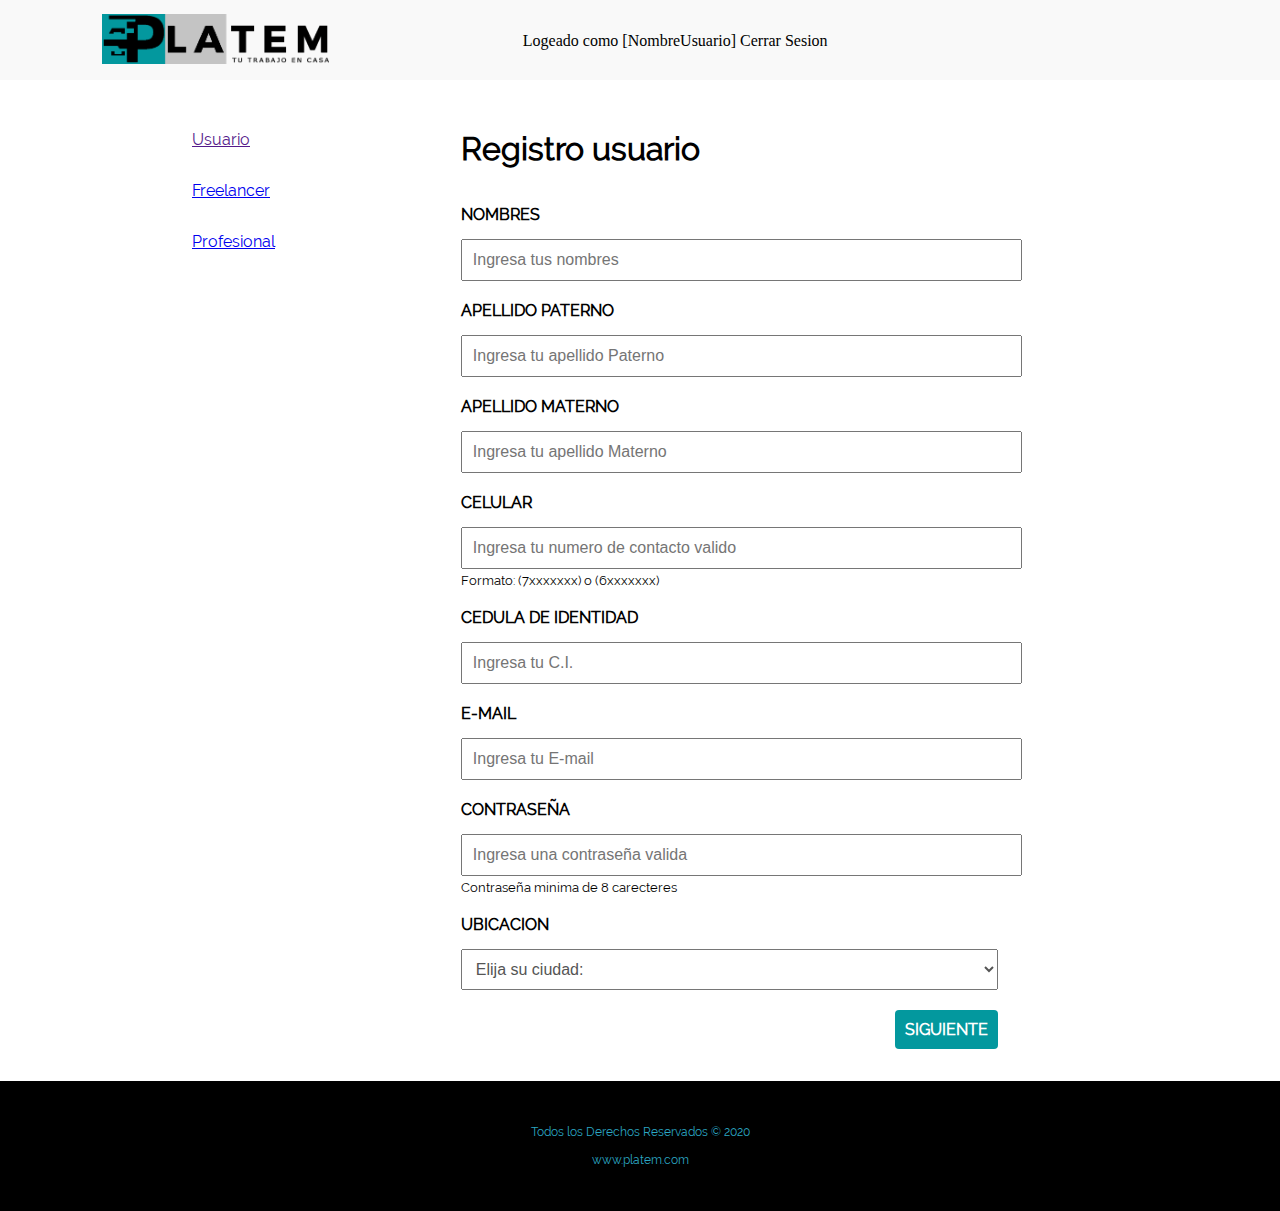
==== suscribe.html @ ff025c1d "borrado la parte de esepcialidades" ====
<!DOCTYPE html>
<html lang="es">
  <head>
    <meta charset="UTF-8" />
    <meta name="viewport" content="width=device-width, initial-scale=1.0" />
    <title>.: Plataforma Digital :.</title>
    <link rel="stylesheet" href="styles/styles.css" />
    <link rel="stylesheet" href="styles/formulario.css" />
  </head>
  <body>
    <!-- Cabecera Pagina Principal -->

    <header class="form-main">
      <!-- Ancho contenedor logo y Barra de navegacion -->

      <div class="ancho">
        <!-- Logo principal de la pagina -->

        <div class="logo">
          <a href="index.html"
            ><p><img class="img-suscribe" src="images/logo7.png" /></p
          ></a>
        </div>
        <!-- Menu de navegacion de la pagina -->

        <input type="checkbox" id="chk" />
        <label for="chk" class="ver-menu">
          <i class="fa fa-bars"></i>
        </label>

        <nav>
          <label for="">Logeado como [NombreUsuario]</label>
          <label for="">Cerrar Sesion</label>
        </nav>
      </div>
    </header>

    <section class="suscribe">
      <br />
      <br />
      <br />
      <br />
      <br />
      <br />

      <!-- enlaces a suscripcion, freelancer y profesional -->
      <div class="lateral">
        <ul>
          <li><a href="">Usuario</a></li>
          <li><a href="suscribe1.html">Freelancer</a></li>
          <li><a href="suscribe2.html">Profesional</a></li>
        </ul>
      </div>

      <!-- contenido de registro -->
      <div class="form-suscribe">
        <h1>Registro usuario</h1>
        <br />
        <br />

        <!-- Formulario de registro de usuario  -->
        <form action="resgistro.php" method="post">
          <label class="lbl-suscribe">Nombres</label>
          <input
            type="text"
            name="Nombres"
            placeholder="Ingresa tus nombres"
            class="caja-suscribe"
            required=""
            pattern="[A-Z a-z]+"
          />
          <br />
          <br />

          <label class="lbl-suscribe">Apellido Paterno</label>
          <input
            type="text"
            name="PaternoUsr"
            placeholder="Ingresa tu apellido Paterno"
            class="caja-suscribe"
            pattern="[A-Z a-z]+"
          />
          <br />
          <br />

          <label class="lbl-suscribe">Apellido Materno</label>
          <input
            type="text"
            name="MaternoUsr"
            placeholder="Ingresa tu apellido Materno"
            class="caja-suscribe"
            required=""
            pattern="[A-Z a-z]+"
          />
          <br />
          <br />

          <label class="lbl-suscribe">Celular</label>
          <input
            type="text"
            name="Celular"
            placeholder="Ingresa tu numero de contacto valido"
            class="caja-suscribe"
            pattern="[0-9]{8}"
          />
          <small>Formato: (7xxxxxxx) o (6xxxxxxx)</small>
          <br />
          <br />

          <label class="lbl-suscribe">Cedula de Identidad</label>
          <input
            type="text"
            name="ci"
            placeholder="Ingresa tu C.I."
            class="caja-suscribe"
            pattern="[0-9]{7,8}"
          />
          <br />
          <br />

          <label class="lbl-suscribe">E-mail</label>
          <input
            type="email"
            name="Email"
            placeholder="Ingresa tu E-mail"
            class="caja-suscribe"
            required
            pattern="[a-zA-Z0-9_]+([.][a-zA-Z0-9_]+)*@[a-zA-Z0-9_]+([.][a-zA-Z0-9_]+)*[.][a-zA-Z]{1,5}"
          />
          <br />
          <br />

          <label class="lbl-suscribe">Contraseña</label>
          <input
            type="password"
            name="contraseña"
            placeholder="Ingresa una contraseña valida"
            class="caja-suscribe"
            required
            pattern=".{6,20}"
            title="Entre 8 y 20 caracteres"
          />
          <small>Contraseña minima de 8 carecteres</small>
          <br />
          <br />

          <label class="lbl-suscribe">Ubicacion</label>
          <select name="Ubicacion" id="" class="caja-suscribe">
            <option value="op">Elija su ciudad:</option>
            <option value="lp">La Paz</option>
            <option value="or">Oruro</option>
            <option value="pt">Potosi</option>
            <option value="cb">Cochabamba</option>
            <option value="ch">Chuquisaca</option>
            <option value="tj">Tarija</option>
            <option value="pn">Pando</option>
            <option value="bn">Beni</option>
            <option value="sc">Santa Cruz</option>
          </select>
          <br />
          <br />
          <a href="/suscribe1.html" class="a-suscribe">Siguiente</a>
        </form>

        <!-- fin datos registro usuario -->
      </div>

      <!-- fin contenedor de registro -->
    </section>

    <!-- Footer de la pagina -->
    <footer>
      <br />
      <div>
        <p>Todos los Derechos Reservados &copy; 2020</p>
        <br />
        <p>www.platem.com</p>
      </div>
      <br />
    </footer>
  </body>
</html>
---- styles/styles.css ----
* {
  margin: 0;
  padding: 0;
}

header {
  width: 100%;
  /* background: #1abc9c;*/
  /*poner trasparencia*/
  background: rgba(0, 0, 0, 0.6);
  /* anch del header */
  height: 80px;
  /*el contenedor header se queda fijo*/
  position: fixed;
  z-index: 10;
}

/* modificacion del acnho */
.ancho {
  width: 84%;
  height: 80px;
  margin: auto;
}

.logo {
  width: 30%;
  height: 80px;
  float: left;
  box-sizing: border-box;
}

.logo img {
  padding-top: 14px;
  height: 64px;
}

.ver-menu,
.ocultar-menu {
  color: #ccc;
  transition: 0.3s;
  font-size: 30px;
  display: none;
  cursor: pointer;
}

.ver-menu:hover,
.ocultar-menu:hover {
  color: #5bb9c6;
}

.ver-menu {
  float: right;
}

.ver-menu i {
  padding-top: 14px;
  padding-right: 14px;
}

#chk {
  position: absolute;
  visibility: hidden;
  z-index: -100;
}

nav {
  width: 70%;
  height: 80px;
  float: right;
  text-align: right;
  padding-top: 32px;
  padding-right: 350px;
  box-sizing: border-box;
  z-index: 20;
}

nav ul li {
  display: inline;
}

nav ul li a {
  color: #ccc;
  font-size: 14px;
  text-decoration: none;
  text-transform: uppercase;
  padding-left: 12px;
  font-weight: bold;
  letter-spacing: 1px;
  font-family: rale;
  transition: 0.3s;
  z-index: 30;
}

nav ul li a:hover {
  color: #5bb9c6;
}

@font-face {
  font-family: rale;
  src: url(../fonts/Raleway-Regular.ttf);
}

.modal {
  width: 100%;
  height: 100vh;
  display: flex;
  justify-content: center;
  align-items: center;
  z-index: 1000;
}

.modal {
  position: fixed;
  top: 0;
  left: 0;
  background: rgba(0, 0, 0, 0.5);
  transition: all 500ms ease;
  opacity: 0;
  visibility: hidden;
}

.inp-modal {
  float: right;
}

.linea {
  color: #fff;
}

.lbl-modal {
  position: absolute;
  right: 80px;
  top: 24px;
  font-size: 14px;
  font-weight: bold;
  text-transform: uppercase;
}

#btn-modal:checked ~ .modal {
  opacity: 1;
  visibility: visible;
}

.contenedor-m {
  width: 400px;
  height: 500px;
  margin: auto;
  padding: 15px 15px;
  background: #fff;
  box-shadow: 1px 7px 25px rgba(0, 0, 0, 0.6);
  transition: all 500ms ease;
  position: relative;
  transform: translateY(-30%);
}

#btn-modal:checked ~ .modal .contenedor-m {
  transform: translateY(0%);
}

.contenedor-m .titulo-m {
  padding: 10px;
  /*background: #5bb9c6;*/
  color: #666;
  /* font-weight: bold; */
  font-weight: bolder;
  text-transform: uppercase;
}

.contenedor-m label {
  position: absolute;
  top: 30px;
  right: 30px;
  color: #666;
  font-size: 18px;
  cursor: pointer;
  font-family: rale;
  font-weight: bold;
  text-transform: uppercase;
}

#btn-modal {
  display: none;
}

.lbl-modal {
  font-family: rale;
  background: rgb(255, 217, 0);
  float: auto;
  padding: 10px 10px;
  border-radius: 4px;
  cursor: pointer;
}

.form-main {
  width: 100%;
  background: #f9f9f9;
  height: 80px;
}

.suscribe {
  font-family: rale;
  width: 70%;
  margin: auto;
  padding: 1em, 1.5em;
  box-sizing: border-box;
}

.img-suscribe {
  /*width: 30%;*/
  height: 80px;
  float: left;
  box-sizing: border-box;
}

.img-suscribe {
  padding-top: 14px;
  height: 64px;
}

.lateral {
  float: left;
  width: 30%;
  /* background-color: #ddd; */
  margin: auto;
  padding: 1em, 1.5em;
}

.lateral ul li {
  display: block;
  text-decoration: none;
  padding-top: 1em;
  padding-bottom: 1em;
}

.form-suscribe {
  float: left;
  width: 60%;
  margin: auto;
  padding-top: 1em;
  padding-bottom: 2em;
}

.a-suscribe {
  float: right;
  color: #fff;
  font-family: rale;
  font-weight: bold;
  background: #03989e;
  padding: 10px 10px;
  border-radius: 4px;
  text-decoration: none;
  text-transform: uppercase;
}
---- styles/formulario.css ----
.formu-ti {
  color: #777;
}

.dos-columnas {
  margin-top: 50px;
  width: 100%;
}

.caja-1,
.caja-2 {
  margin-top: 15px;
  margin-bottom: 15px;
  padding: 10px;
  font-size: 16px;
  color: #555;
}

.caja-1,
.contratar-a {
  height: 40px;
  width: 100%;
}

.caja-2 {
  height: 100px;
  width: 100%;
}

.contratar-a {
  margin-top: 20px;
  margin-bottom: 20px;
  padding: 10px;
  border: 1px solid #2ba7c3;
  background-color: #2ba7c3;
  font-size: 16px;
  font-weight: bold;
  font-family: rale;
  text-transform: uppercase;
  color: #ddd;
}

.contratar-a:hover {
  font-weight: bold;
  font-family: rale;
  color: #000;
  opacity: 0.6;
  border: 1px solid #40808f;
}

.datos {
  color: #999;
}

.datos-contacto {
  list-style: none;
  text-align: center;
}

.datos-contacto li {
  color: #444;
  padding-bottom: 5px;
  font-size: 14px;
  font-family: rale;
}

.datos-contacto li i {
  color: #2ba7c3;
  font-size: 45px;
  padding-top: 15px;
}

footer {
  clear: both;
  margin-top: 50px;
  background: #000;
  color: #2ba7c3;
  font-size: 12px;
  font-family: rale;
  text-align: center;
  padding: 30px;
}

.limpia {
  clear: both;
}

.lbl-suscribe {
  font-family: rale;
  font-weight: bold;
  text-transform: uppercase;
}

.caja-suscribe {
  width: 100%;
  margin-top: 15px;
  margin-bottom: 1px;
  padding: 10px;
  font-size: 16px;
  color: #555;
}

.btn-suscribe {
  font-family: rale;
  background: rgb(37, 185, 185);
  padding: 10px 10px;
  border-radius: 4px;
  cursor: pointer;
}
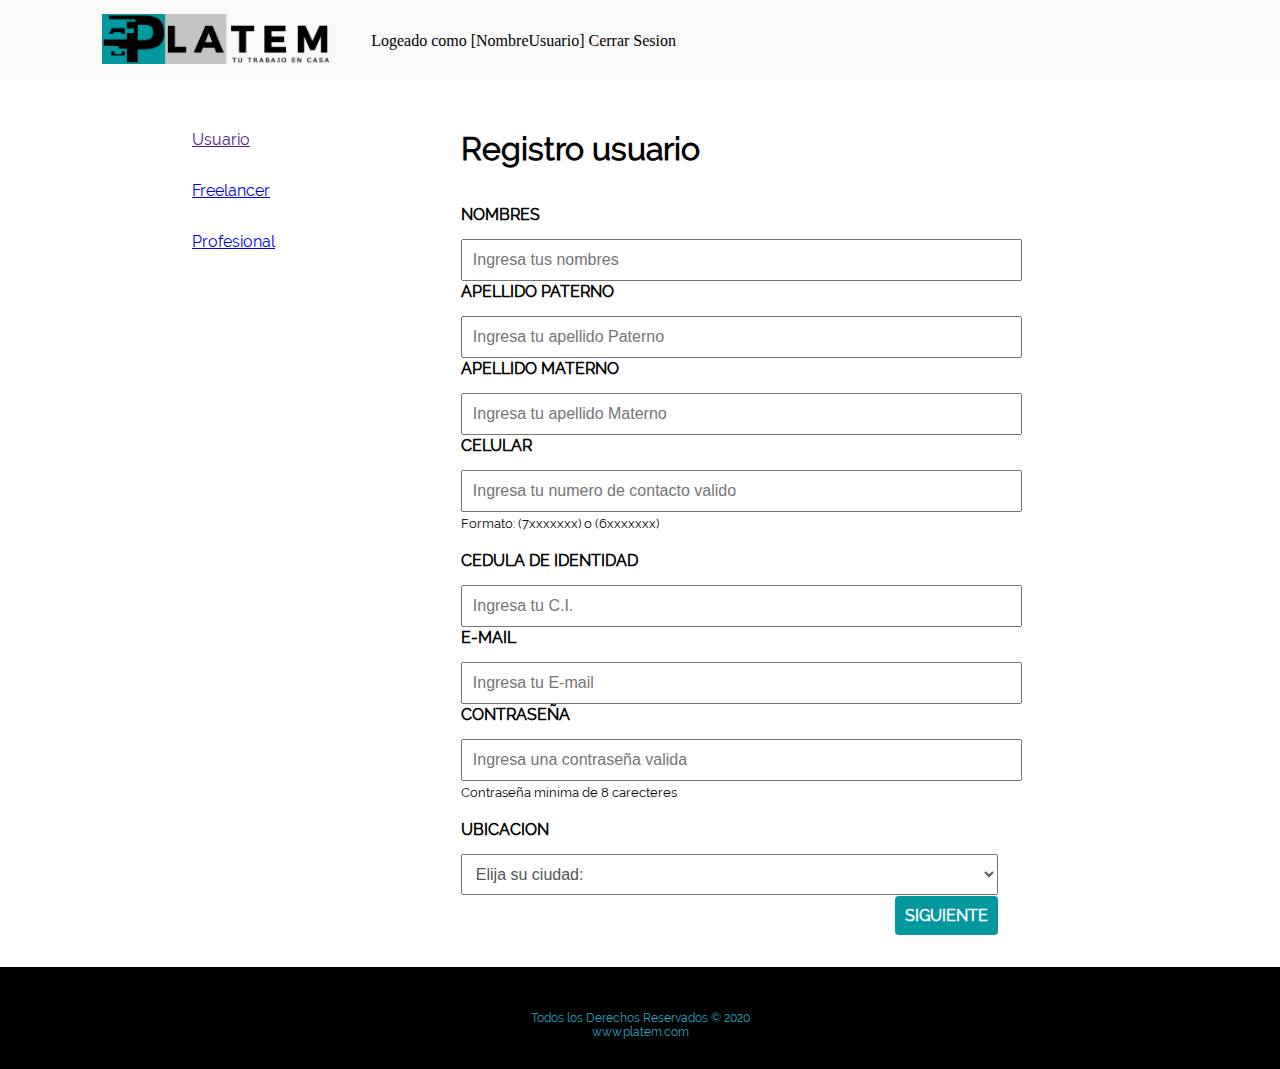
==== commit e73c5568: "ver funcion del subir foto" ====
--- a/suscribe.html
+++ b/suscribe.html
@@ -59,7 +59,7 @@
         <br />
 
         <!-- Formulario de registro de usuario  -->
-        <form action="resgistro.php" method="post">
+        <form action="registro.php" method="post">
           <label class="lbl-suscribe">Nombres</label>
           <input
             type="text"
@@ -69,8 +69,6 @@
             required=""
             pattern="[A-Z a-z]+"
           />
-          <br />
-          <br />
 
           <label class="lbl-suscribe">Apellido Paterno</label>
           <input
@@ -80,8 +78,6 @@
             class="caja-suscribe"
             pattern="[A-Z a-z]+"
           />
-          <br />
-          <br />
 
           <label class="lbl-suscribe">Apellido Materno</label>
           <input
@@ -92,8 +88,6 @@
             required=""
             pattern="[A-Z a-z]+"
           />
-          <br />
-          <br />
 
           <label class="lbl-suscribe">Celular</label>
           <input
@@ -115,8 +109,6 @@
             class="caja-suscribe"
             pattern="[0-9]{7,8}"
           />
-          <br />
-          <br />
 
           <label class="lbl-suscribe">E-mail</label>
           <input
@@ -127,8 +119,6 @@
             required
             pattern="[a-zA-Z0-9_]+([.][a-zA-Z0-9_]+)*@[a-zA-Z0-9_]+([.][a-zA-Z0-9_]+)*[.][a-zA-Z]{1,5}"
           />
-          <br />
-          <br />
 
           <label class="lbl-suscribe">Contraseña</label>
           <input
@@ -157,8 +147,7 @@
             <option value="bn">Beni</option>
             <option value="sc">Santa Cruz</option>
           </select>
-          <br />
-          <br />
+
           <a href="/suscribe1.html" class="a-suscribe">Siguiente</a>
         </form>
 
@@ -173,10 +162,8 @@
       <br />
       <div>
         <p>Todos los Derechos Reservados &copy; 2020</p>
-        <br />
         <p>www.platem.com</p>
       </div>
-      <br />
     </footer>
   </body>
 </html>
--- a/styles/styles.css
+++ b/styles/styles.css
@@ -23,7 +23,7 @@
 }
 
 .logo {
-  width: 30%;
+  width: 25%;
   height: 80px;
   float: left;
   box-sizing: border-box;
@@ -64,12 +64,12 @@
 }
 
 nav {
-  width: 70%;
-  height: 80px;
-  float: right;
-  text-align: right;
+  width: 50%;
+  height: 80px;
+  float: left;
+  text-align: left;
   padding-top: 32px;
-  padding-right: 350px;
+  padding-right: 0;
   box-sizing: border-box;
   z-index: 20;
 }
@@ -233,6 +233,7 @@
 }
 
 .form-suscribe {
+  display: block;
   float: left;
   width: 60%;
   margin: auto;
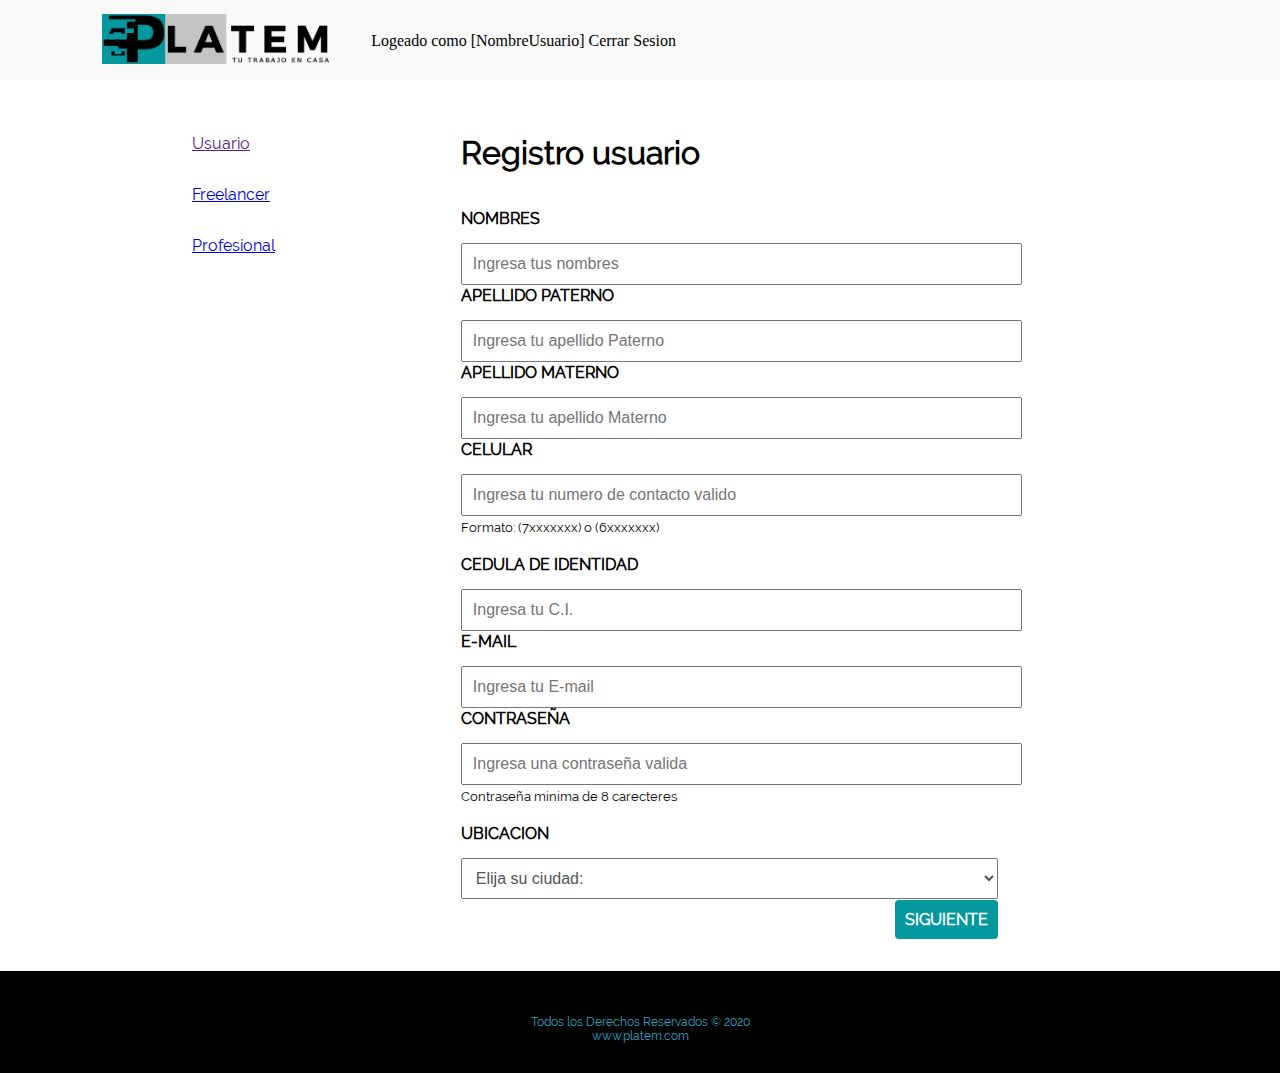
==== commit be201f0b: "arreglado campo numero profesional" ====
--- a/suscribe.html
+++ b/suscribe.html
@@ -36,10 +36,6 @@
     </header>
 
     <section class="suscribe">
-      <br />
-      <br />
-      <br />
-      <br />
       <br />
       <br />
 
--- a/styles/styles.css
+++ b/styles/styles.css
@@ -195,6 +195,7 @@
   width: 100%;
   background: #f9f9f9;
   height: 80px;
+  position: relative;
 }
 
 .suscribe {
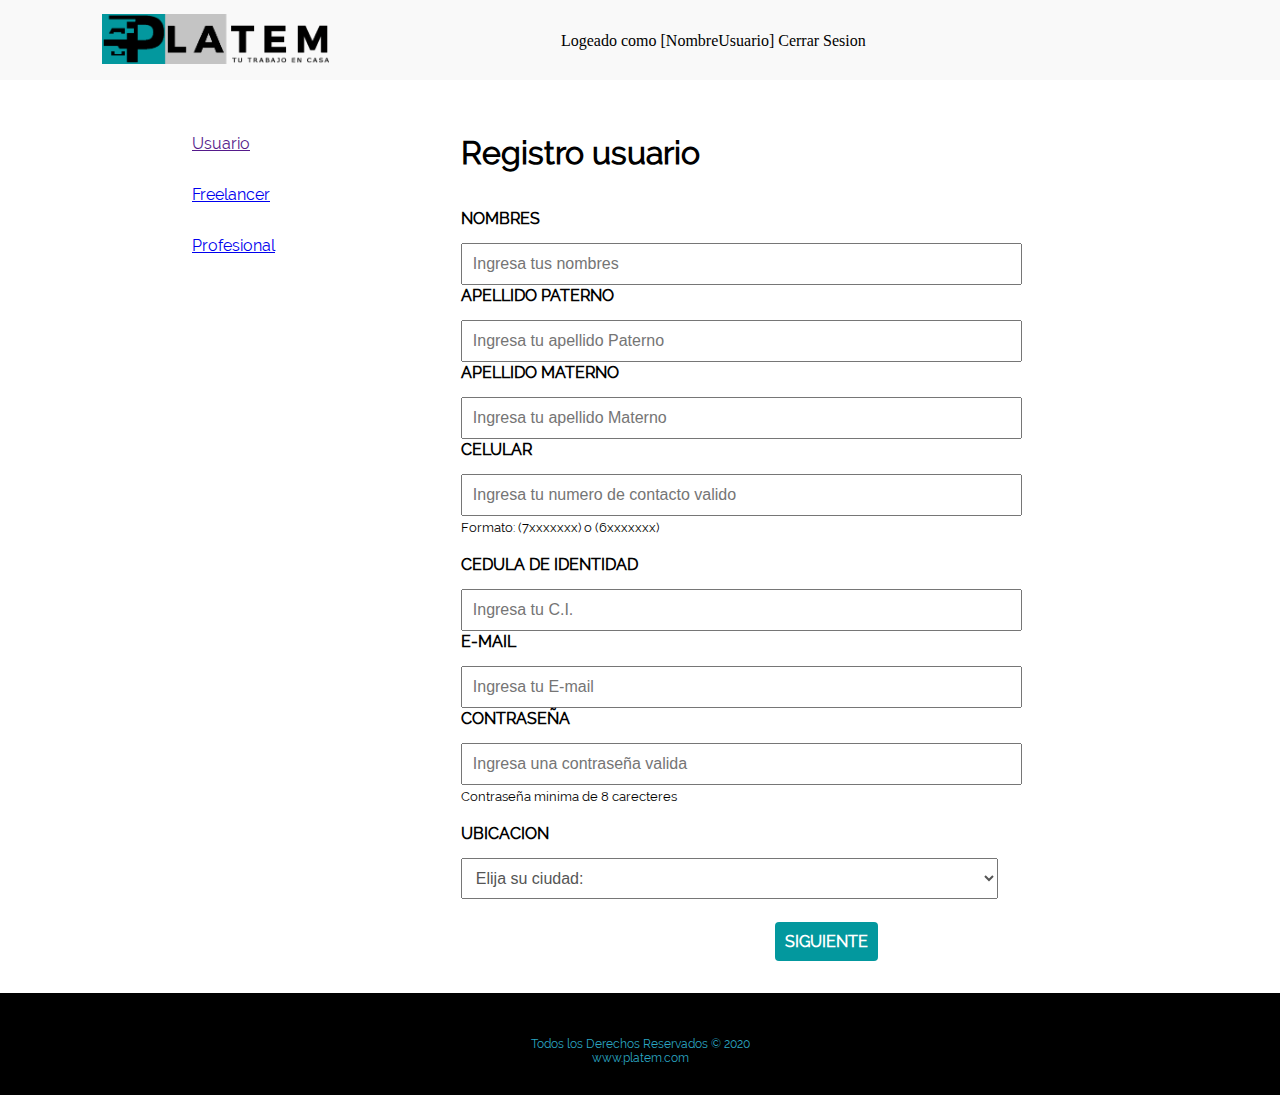
==== commit 2f6eaddc: "campos solucionados para la base de datos" ====
--- a/suscribe.html
+++ b/suscribe.html
@@ -17,9 +17,9 @@
         <!-- Logo principal de la pagina -->
 
         <div class="logo">
-          <a href="index.html"
-            ><p><img class="img-suscribe" src="images/logo7.png" /></p
-          ></a>
+          <a href="index.html">
+            <p><img class="img-suscribe" src="images/logo7.png" /></p>
+          </a>
         </div>
         <!-- Menu de navegacion de la pagina -->
 
@@ -36,8 +36,8 @@
     </header>
 
     <section class="suscribe">
-      <br />
-      <br />
+      <br>
+      <br>
 
       <!-- enlaces a suscripcion, freelancer y profesional -->
       <div class="lateral">
@@ -51,8 +51,8 @@
       <!-- contenido de registro -->
       <div class="form-suscribe">
         <h1>Registro usuario</h1>
-        <br />
-        <br />
+        <br>
+        <br>
 
         <!-- Formulario de registro de usuario  -->
         <form action="registro.php" method="post">
@@ -64,7 +64,7 @@
             class="caja-suscribe"
             required=""
             pattern="[A-Z a-z]+"
-          />
+          >
 
           <label class="lbl-suscribe">Apellido Paterno</label>
           <input
@@ -83,7 +83,7 @@
             class="caja-suscribe"
             required=""
             pattern="[A-Z a-z]+"
-          />
+          >
 
           <label class="lbl-suscribe">Celular</label>
           <input
@@ -94,8 +94,8 @@
             pattern="[0-9]{8}"
           />
           <small>Formato: (7xxxxxxx) o (6xxxxxxx)</small>
-          <br />
-          <br />
+          <br>
+          <br>
 
           <label class="lbl-suscribe">Cedula de Identidad</label>
           <input
@@ -104,7 +104,7 @@
             placeholder="Ingresa tu C.I."
             class="caja-suscribe"
             pattern="[0-9]{7,8}"
-          />
+          >
 
           <label class="lbl-suscribe">E-mail</label>
           <input
@@ -114,7 +114,7 @@
             class="caja-suscribe"
             required
             pattern="[a-zA-Z0-9_]+([.][a-zA-Z0-9_]+)*@[a-zA-Z0-9_]+([.][a-zA-Z0-9_]+)*[.][a-zA-Z]{1,5}"
-          />
+          >
 
           <label class="lbl-suscribe">Contraseña</label>
           <input
@@ -125,10 +125,10 @@
             required
             pattern=".{6,20}"
             title="Entre 8 y 20 caracteres"
-          />
+          >
           <small>Contraseña minima de 8 carecteres</small>
-          <br />
-          <br />
+          <br>
+          <br>
 
           <label class="lbl-suscribe">Ubicacion</label>
           <select name="Ubicacion" id="" class="caja-suscribe">
@@ -155,7 +155,7 @@
 
     <!-- Footer de la pagina -->
     <footer>
-      <br />
+      <br>
       <div>
         <p>Todos los Derechos Reservados &copy; 2020</p>
         <p>www.platem.com</p>
--- a/styles/styles.css
+++ b/styles/styles.css
@@ -64,10 +64,10 @@
 }
 
 nav {
-  width: 50%;
-  height: 80px;
-  float: left;
-  text-align: left;
+  width: 46%;
+  height: 80px;
+  float: left;
+  text-align: right;
   padding-top: 32px;
   padding-right: 0;
   box-sizing: border-box;
@@ -248,8 +248,41 @@
   font-family: rale;
   font-weight: bold;
   background: #03989e;
+  margin-top: 22px;
+  margin-right: 120px;
   padding: 10px 10px;
   border-radius: 4px;
   text-decoration: none;
   text-transform: uppercase;
 }
+
+.btn-foto{
+  cursor: pointer;
+  color: #fff;
+  font-family: rale;
+  font-weight: bold;
+  background: #03989e;
+  padding: 10px 39px;
+  border-radius: 4px;
+  text-decoration: none;
+  text-transform: uppercase;
+
+}
+
+.fotografia{
+  display: block;
+  width: 260px;
+}
+
+#preview{
+  height: 260px;
+  width: auto;
+  margin-left: auto;
+  margin-right: auto;
+  /* display: block; */
+} 
+
+.fotografia img{
+  /* border: 2px dashed #ccc ; */
+  box-sizing: border-box;
+}
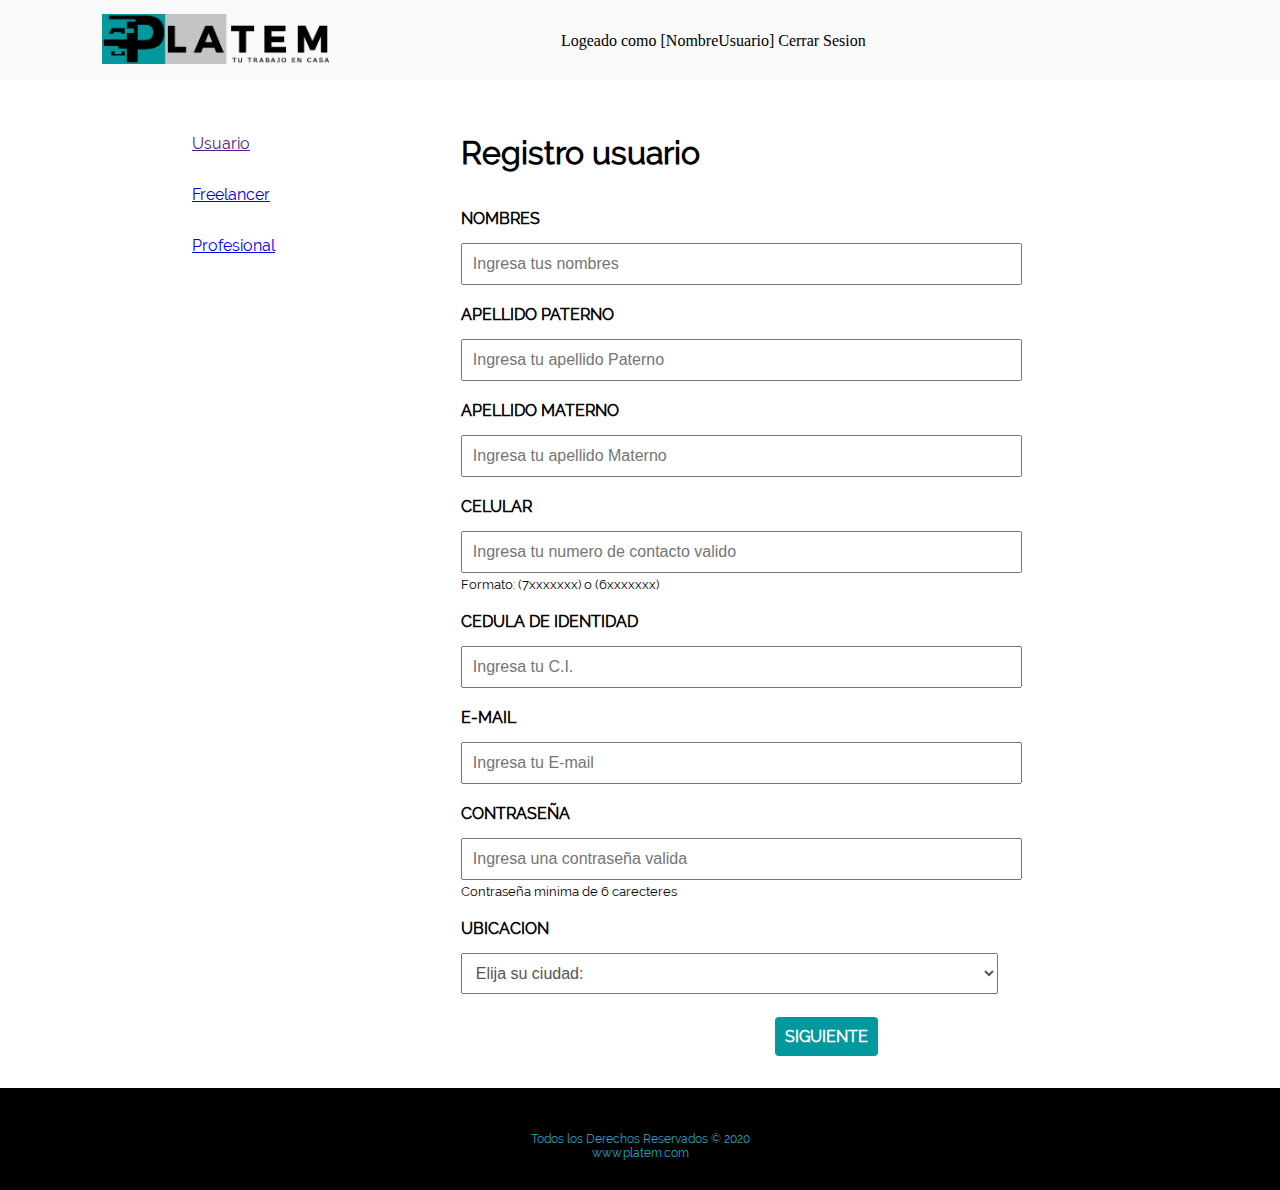
==== commit fefc16ce: "mejorando campos y rstricciones de caracteres" ====
--- a/suscribe.html
+++ b/suscribe.html
@@ -63,8 +63,9 @@
             placeholder="Ingresa tus nombres"
             class="caja-suscribe"
             required=""
-            pattern="[A-Z a-z]+"
+            pattern="[A-Z a-z ñÑáÁéÉíÍóÓúÚ]+"
           >
+          <br><br>
 
           <label class="lbl-suscribe">Apellido Paterno</label>
           <input
@@ -72,8 +73,9 @@
             name="PaternoUsr"
             placeholder="Ingresa tu apellido Paterno"
             class="caja-suscribe"
-            pattern="[A-Z a-z]+"
+            pattern="[A-Z a-z ñÑáÁéÉíÍóÓúÚ]+"
           />
+          <br><br>
 
           <label class="lbl-suscribe">Apellido Materno</label>
           <input
@@ -82,8 +84,9 @@
             placeholder="Ingresa tu apellido Materno"
             class="caja-suscribe"
             required=""
-            pattern="[A-Z a-z]+"
+            pattern="[A-Z a-z ñÑáÁéÉíÍóÓúÚ]+"
           >
+          <br><br>
 
           <label class="lbl-suscribe">Celular</label>
           <input
@@ -94,8 +97,7 @@
             pattern="[0-9]{8}"
           />
           <small>Formato: (7xxxxxxx) o (6xxxxxxx)</small>
-          <br>
-          <br>
+          <br><br>
 
           <label class="lbl-suscribe">Cedula de Identidad</label>
           <input
@@ -105,6 +107,7 @@
             class="caja-suscribe"
             pattern="[0-9]{7,8}"
           >
+          <br><br>
 
           <label class="lbl-suscribe">E-mail</label>
           <input
@@ -115,6 +118,7 @@
             required
             pattern="[a-zA-Z0-9_]+([.][a-zA-Z0-9_]+)*@[a-zA-Z0-9_]+([.][a-zA-Z0-9_]+)*[.][a-zA-Z]{1,5}"
           >
+          <br><br>
 
           <label class="lbl-suscribe">Contraseña</label>
           <input
@@ -123,10 +127,10 @@
             placeholder="Ingresa una contraseña valida"
             class="caja-suscribe"
             required
-            pattern=".{6,20}"
-            title="Entre 8 y 20 caracteres"
+            pattern=".{6,20}[_$%&#@+-*/-<>]"
+            title="Entre 6 y 20 caracteres"
           >
-          <small>Contraseña minima de 8 carecteres</small>
+          <small>Contraseña minima de 6 carecteres</small>
           <br>
           <br>
 
--- a/styles/styles.css
+++ b/styles/styles.css
@@ -266,7 +266,6 @@
   border-radius: 4px;
   text-decoration: none;
   text-transform: uppercase;
-
 }
 
 .fotografia{
@@ -286,3 +285,8 @@
   /* border: 2px dashed #ccc ; */
   box-sizing: border-box;
 }
+
+#file,
+#registro{
+  display: none;
+}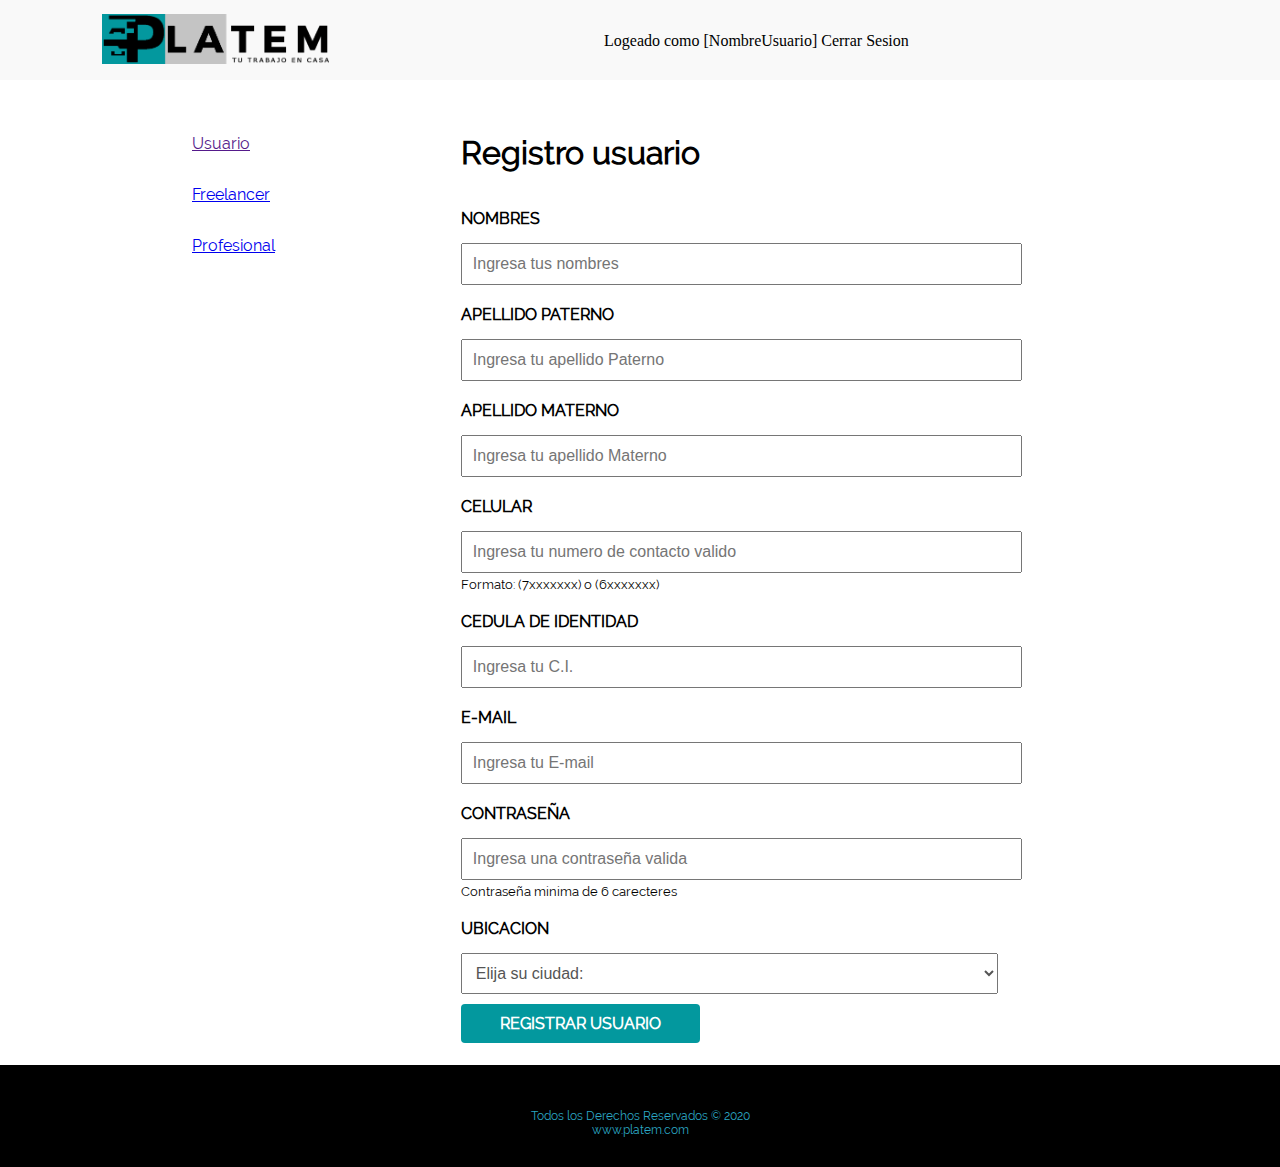
==== commit fc82bb2c: "actualizacion registros BD" ====
--- a/suscribe.html
+++ b/suscribe.html
@@ -148,7 +148,10 @@
             <option value="sc">Santa Cruz</option>
           </select>
 
-          <a href="/suscribe1.html" class="a-suscribe">Siguiente</a>
+          <br>
+          <br>
+          <input type="submit" name="submit" id="registro" value="Registrar Usuario" />
+          <label for="registro" class="btn-foto">Registrar Usuario</label>
         </form>
 
         <!-- fin datos registro usuario -->
--- a/styles/styles.css
+++ b/styles/styles.css
@@ -64,7 +64,7 @@
 }
 
 nav {
-  width: 46%;
+  width: 50%;
   height: 80px;
   float: left;
   text-align: right;
@@ -100,6 +100,7 @@
   src: url(../fonts/Raleway-Regular.ttf);
 }
 
+/* ventana modal */
 .modal {
   width: 100%;
   height: 100vh;
@@ -107,9 +108,6 @@
   justify-content: center;
   align-items: center;
   z-index: 1000;
-}
-
-.modal {
   position: fixed;
   top: 0;
   left: 0;
@@ -119,12 +117,13 @@
   visibility: hidden;
 }
 
+.linea {
+  color: #fff;
+}
+
+/* botoes de sesion y registro */
 .inp-modal {
   float: right;
-}
-
-.linea {
-  color: #fff;
 }
 
 .lbl-modal {
@@ -142,6 +141,7 @@
 }
 
 .contenedor-m {
+  display: block;
   width: 400px;
   height: 500px;
   margin: auto;
@@ -164,6 +164,19 @@
   /* font-weight: bold; */
   font-weight: bolder;
   text-transform: uppercase;
+}
+
+.img-modal {
+  height: 40px;
+  text-align: center;
+  box-sizing: border-box;
+}
+
+.titulo-m {
+  font-family: rale;
+  font-size: 24px;
+  font-weight: bolder;
+  float: left;
 }
 
 .contenedor-m label {
@@ -175,7 +188,19 @@
   cursor: pointer;
   font-family: rale;
   font-weight: bold;
-  text-transform: uppercase;
+}
+
+.link-modal {
+  box-sizing: border-box;
+  font-family: rale;
+  font-weight: bold;
+  text-transform: uppercase;
+  text-decoration: none;
+  position: absolute;
+  padding: 10px;
+  color: #fff;
+  background-color: #03989e;
+  border-radius: 5px;
 }
 
 #btn-modal {
@@ -184,13 +209,39 @@
 
 .lbl-modal {
   font-family: rale;
+  font-weight: bold;
+  font-size: 14px;
   background: rgb(255, 217, 0);
-  float: auto;
   padding: 10px 10px;
   border-radius: 4px;
   cursor: pointer;
 }
 
+.lbl-modal:hover {
+  background: rgb(219, 186, 0);
+  transition: 0.3s;
+}
+
+.a-suscribe {
+  float: right;
+  color: #fff;
+  font-family: rale;
+  font-weight: bold;
+  font-size: 14px;
+  background: #03989e;
+  margin-top: 24px;
+  margin-right: 108px;
+  padding: 10px 10px;
+  border-radius: 4px;
+  text-decoration: none;
+  text-transform: uppercase;
+}
+
+.a-suscribe:hover {
+  background: #037b80;
+  transition: 0.3s;
+}
+
 .form-main {
   width: 100%;
   background: #f9f9f9;
@@ -242,21 +293,7 @@
   padding-bottom: 2em;
 }
 
-.a-suscribe {
-  float: right;
-  color: #fff;
-  font-family: rale;
-  font-weight: bold;
-  background: #03989e;
-  margin-top: 22px;
-  margin-right: 120px;
-  padding: 10px 10px;
-  border-radius: 4px;
-  text-decoration: none;
-  text-transform: uppercase;
-}
-
-.btn-foto{
+.btn-foto {
   cursor: pointer;
   color: #fff;
   font-family: rale;
@@ -268,25 +305,25 @@
   text-transform: uppercase;
 }
 
-.fotografia{
+.fotografia {
   display: block;
   width: 260px;
 }
 
-#preview{
+#preview {
   height: 260px;
   width: auto;
   margin-left: auto;
   margin-right: auto;
   /* display: block; */
-} 
-
-.fotografia img{
+}
+
+.fotografia img {
   /* border: 2px dashed #ccc ; */
   box-sizing: border-box;
 }
 
 #file,
-#registro{
+#registro {
   display: none;
-}+}
